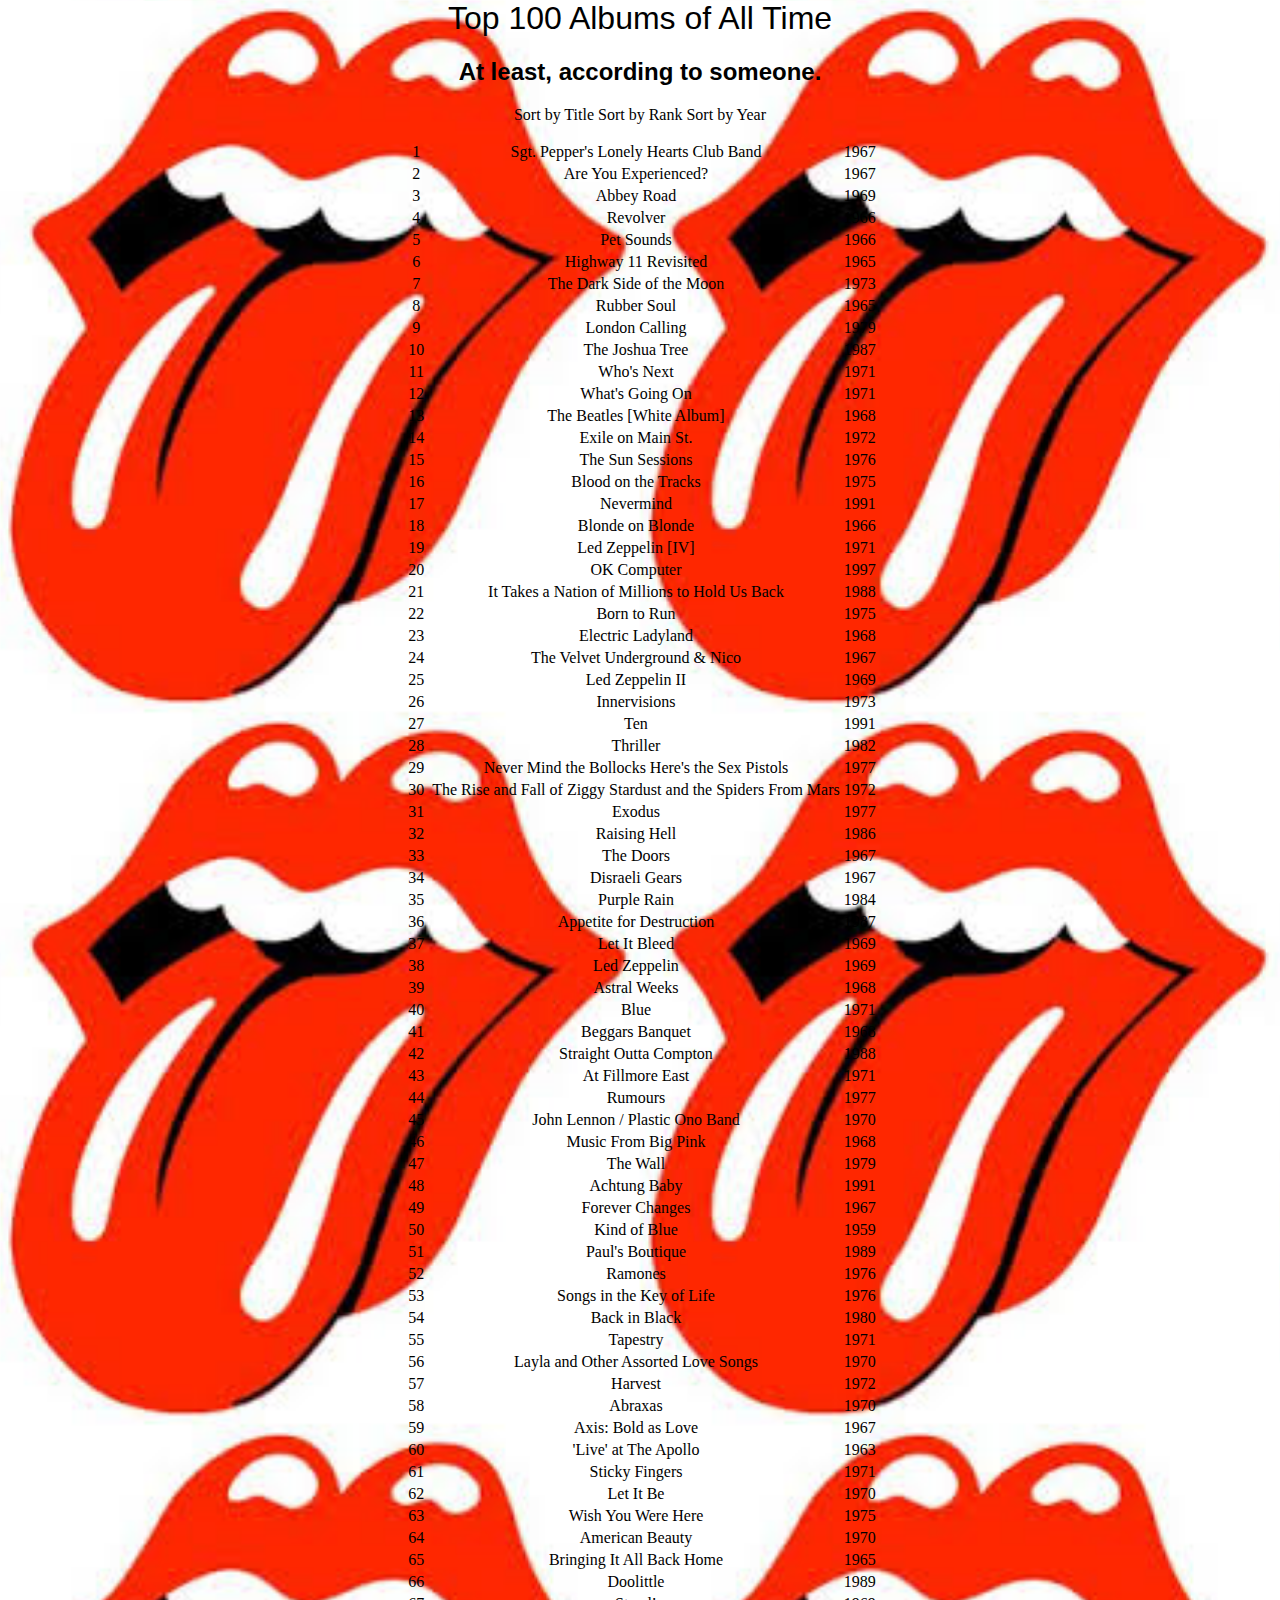
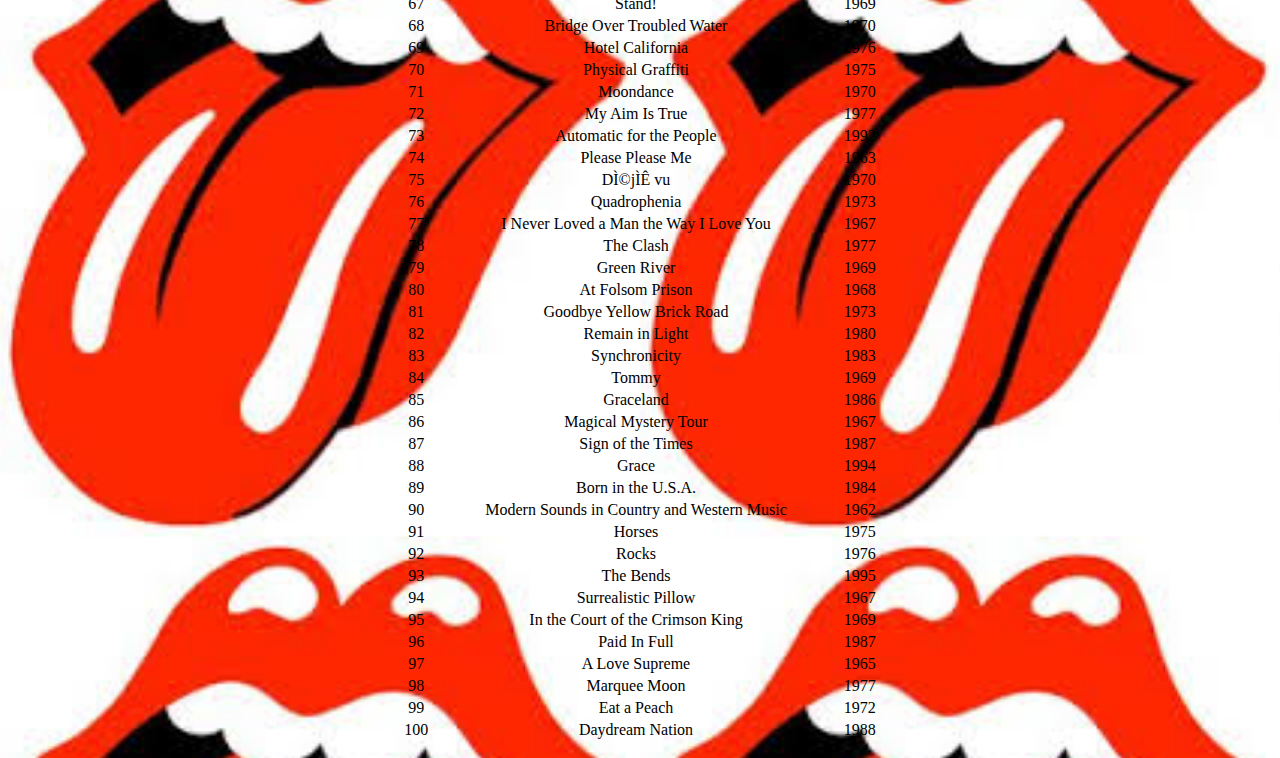
==== project01/byRank.html @ a15ca97d "Initial commit." ====
<head>
	<title>Top 100 Albums of All Time </title>
	<meta name="description" content="A list of the top 10 albums of all time, according to Rolling Stone.">
	<link rel="stylesheet" href="stylesheet.css"></link>
</head>
<body>
  <h1>Top 100 Albums of All Time</h1>
  <h2>At least, according to someone.</h2>
  <a href="byTitle.html" class="button"> Sort by Title</a>
  <a href="byRank.html" class="button"> Sort by Rank</a>
  <a href="byYear.html" class="button"> Sort by Year</a>
 </body>
 <p>
<table>
	<tr>
		<td>1</td>
		<td>Sgt. Pepper's Lonely Hearts Club Band</td>
		<td>1967</td>
	</tr>
	<tr>
		<td>2</td>
		<td>Are You Experienced?</td>
		<td>1967</td>
	</tr>
	<tr>
		<td>3</td>
		<td>Abbey Road</td>
		<td>1969</td>
	</tr>
	<tr>
		<td>4</td>
		<td>Revolver</td>
		<td>1966</td>
	</tr>
	<tr>
		<td>5</td>
		<td>Pet Sounds</td>
		<td>1966</td>
	</tr>
	<tr>
		<td>6</td>
		<td>Highway 11 Revisited</td>
		<td>1965</td>
	</tr>
	<tr>
		<td>7</td>
		<td>The Dark Side of the Moon</td>
		<td>1973</td>
	</tr>
	<tr>
		<td>8</td>
		<td>Rubber Soul</td>
		<td>1965</td>
	</tr>
	<tr>
		<td>9</td>
		<td>London Calling</td>
		<td>1979</td>
	</tr>
	<tr>
		<td>10</td>
		<td>The Joshua Tree</td>
		<td>1987</td>
	</tr>
	<tr>
		<td>11</td>
		<td>Who's Next</td>
		<td>1971</td>
	</tr>
	<tr>
		<td>12</td>
		<td>What's Going On</td>
		<td>1971</td>
	</tr>
	<tr>
		<td>13</td>
		<td>The Beatles [White Album]</td>
		<td>1968</td>
	</tr>
	<tr>
		<td>14</td>
		<td>Exile on Main St.</td>
		<td>1972</td>
	</tr>
	<tr>
		<td>15</td>
		<td>The Sun Sessions</td>
		<td>1976</td>
	</tr>
	<tr>
		<td>16</td>
		<td>Blood on the Tracks</td>
		<td>1975</td>
	</tr>
	<tr>
		<td>17</td>
		<td>Nevermind</td>
		<td>1991</td>
	</tr>
	<tr>
		<td>18</td>
		<td>Blonde on Blonde</td>
		<td>1966</td>
	</tr>
	<tr>
		<td>19</td>
		<td>Led Zeppelin [IV]</td>
		<td>1971</td>
	</tr>
	<tr>
		<td>20</td>
		<td>OK Computer</td>
		<td>1997</td>
	</tr>
	<tr>
		<td>21</td>
		<td>It Takes a Nation of Millions to Hold Us Back</td>
		<td>1988</td>
	</tr>
	<tr>
		<td>22</td>
		<td>Born to Run</td>
		<td>1975</td>
	</tr>
	<tr>
		<td>23</td>
		<td>Electric Ladyland</td>
		<td>1968</td>
	</tr>
	<tr>
		<td>24</td>
		<td>The Velvet Underground &amp; Nico</td>
		<td>1967</td>
	</tr>
	<tr>
		<td>25</td>
		<td>Led Zeppelin II</td>
		<td>1969</td>
	</tr>
	<tr>
		<td>26</td>
		<td>Innervisions</td>
		<td>1973</td>
	</tr>
	<tr>
		<td>27</td>
		<td>Ten</td>
		<td>1991</td>
	</tr>
	<tr>
		<td>28</td>
		<td>Thriller</td>
		<td>1982</td>
	</tr>
	<tr>
		<td>29</td>
		<td>Never Mind the Bollocks Here's the Sex Pistols</td>
		<td>1977</td>
	</tr>
	<tr>
		<td>30</td>
		<td>The Rise and Fall of Ziggy Stardust and the Spiders From Mars</td>
		<td>1972</td>
	</tr>
	<tr>
		<td>31</td>
		<td>Exodus</td>
		<td>1977</td>
	</tr>
	<tr>
		<td>32</td>
		<td>Raising Hell</td>
		<td>1986</td>
	</tr>
	<tr>
		<td>33</td>
		<td>The Doors</td>
		<td>1967</td>
	</tr>
	<tr>
		<td>34</td>
		<td>Disraeli Gears</td>
		<td>1967</td>
	</tr>
	<tr>
		<td>35</td>
		<td>Purple Rain</td>
		<td>1984</td>
	</tr>
	<tr>
		<td>36</td>
		<td>Appetite for Destruction</td>
		<td>1987</td>
	</tr>
	<tr>
		<td>37</td>
		<td>Let It Bleed</td>
		<td>1969</td>
	</tr>
	<tr>
		<td>38</td>
		<td>Led Zeppelin</td>
		<td>1969</td>
	</tr>
	<tr>
		<td>39</td>
		<td>Astral Weeks</td>
		<td>1968</td>
	</tr>
	<tr>
		<td>40</td>
		<td>Blue</td>
		<td>1971</td>
	</tr>
	<tr>
		<td>41</td>
		<td>Beggars Banquet</td>
		<td>1968</td>
	</tr>
	<tr>
		<td>42</td>
		<td>Straight Outta Compton</td>
		<td>1988</td>
	</tr>
	<tr>
		<td>43</td>
		<td>At Fillmore East</td>
		<td>1971</td>
	</tr>
	<tr>
		<td>44</td>
		<td>Rumours</td>
		<td>1977</td>
	</tr>
	<tr>
		<td>45</td>
		<td>John Lennon / Plastic Ono Band</td>
		<td>1970</td>
	</tr>
	<tr>
		<td>46</td>
		<td>Music From Big Pink</td>
		<td>1968</td>
	</tr>
	<tr>
		<td>47</td>
		<td>The Wall</td>
		<td>1979</td>
	</tr>
	<tr>
		<td>48</td>
		<td>Achtung Baby</td>
		<td>1991</td>
	</tr>
	<tr>
		<td>49</td>
		<td>Forever Changes</td>
		<td>1967</td>
	</tr>
	<tr>
		<td>50</td>
		<td>Kind of Blue</td>
		<td>1959</td>
	</tr>
	<tr>
		<td>51</td>
		<td>Paul's Boutique</td>
		<td>1989</td>
	</tr>
	<tr>
		<td>52</td>
		<td>Ramones</td>
		<td>1976</td>
	</tr>
	<tr>
		<td>53</td>
		<td>Songs in the Key of Life</td>
		<td>1976</td>
	</tr>
	<tr>
		<td>54</td>
		<td>Back in Black</td>
		<td>1980</td>
	</tr>
	<tr>
		<td>55</td>
		<td>Tapestry</td>
		<td>1971</td>
	</tr>
	<tr>
		<td>56</td>
		<td>Layla and Other Assorted Love Songs</td>
		<td>1970</td>
	</tr>
	<tr>
		<td>57</td>
		<td>Harvest</td>
		<td>1972</td>
	</tr>
	<tr>
		<td>58</td>
		<td>Abraxas</td>
		<td>1970</td>
	</tr>
	<tr>
		<td>59</td>
		<td>Axis: Bold as Love</td>
		<td>1967</td>
	</tr>
	<tr>
		<td>60</td>
		<td>'Live' at The Apollo</td>
		<td>1963</td>
	</tr>
	<tr>
		<td>61</td>
		<td>Sticky Fingers</td>
		<td>1971</td>
	</tr>
	<tr>
		<td>62</td>
		<td>Let It Be</td>
		<td>1970</td>
	</tr>
	<tr>
		<td>63</td>
		<td>Wish You Were Here</td>
		<td>1975</td>
	</tr>
	<tr>
		<td>64</td>
		<td>American Beauty</td>
		<td>1970</td>
	</tr>
	<tr>
		<td>65</td>
		<td>Bringing It All Back Home</td>
		<td>1965</td>
	</tr>
	<tr>
		<td>66</td>
		<td>Doolittle</td>
		<td>1989</td>
	</tr>
	<tr>
		<td>67</td>
		<td>Stand!</td>
		<td>1969</td>
	</tr>
	<tr>
		<td>68</td>
		<td>Bridge Over Troubled Water</td>
		<td>1970</td>
	</tr>
	<tr>
		<td>69</td>
		<td>Hotel California</td>
		<td>1976</td>
	</tr>
	<tr>
		<td>70</td>
		<td>Physical Graffiti</td>
		<td>1975</td>
	</tr>
	<tr>
		<td>71</td>
		<td>Moondance</td>
		<td>1970</td>
	</tr>
	<tr>
		<td>72</td>
		<td>My Aim Is True</td>
		<td>1977</td>
	</tr>
	<tr>
		<td>73</td>
		<td>Automatic for the People</td>
		<td>1992</td>
	</tr>
	<tr>
		<td>74</td>
		<td>Please Please Me</td>
		<td>1963</td>
	</tr>
	<tr>
		<td>75</td>
		<td>DÌ©jÌÊ vu</td>
		<td>1970</td>
	</tr>
	<tr>
		<td>76</td>
		<td>Quadrophenia</td>
		<td>1973</td>
	</tr>
	<tr>
		<td>77</td>
		<td>I Never Loved a Man the Way I Love You</td>
		<td>1967</td>
	</tr>
	<tr>
		<td>78</td>
		<td>The Clash</td>
		<td>1977</td>
	</tr>
	<tr>
		<td>79</td>
		<td>Green River</td>
		<td>1969</td>
	</tr>
	<tr>
		<td>80</td>
		<td>At Folsom Prison</td>
		<td>1968</td>
	</tr>
	<tr>
		<td>81</td>
		<td>Goodbye Yellow Brick Road</td>
		<td>1973</td>
	</tr>
	<tr>
		<td>82</td>
		<td>Remain in Light</td>
		<td>1980</td>
	</tr>
	<tr>
		<td>83</td>
		<td>Synchronicity</td>
		<td>1983</td>
	</tr>
	<tr>
		<td>84</td>
		<td>Tommy</td>
		<td>1969</td>
	</tr>
	<tr>
		<td>85</td>
		<td>Graceland</td>
		<td>1986</td>
	</tr>
	<tr>
		<td>86</td>
		<td>Magical Mystery Tour</td>
		<td>1967</td>
	</tr>
	<tr>
		<td>87</td>
		<td>Sign of the Times</td>
		<td>1987</td>
	</tr>
	<tr>
		<td>88</td>
		<td>Grace</td>
		<td>1994</td>
	</tr>
	<tr>
		<td>89</td>
		<td>Born in the U.S.A.</td>
		<td>1984</td>
	</tr>
	<tr>
		<td>90</td>
		<td>Modern Sounds in Country and Western Music</td>
		<td>1962</td>
	</tr>
	<tr>
		<td>91</td>
		<td>Horses</td>
		<td>1975</td>
	</tr>
	<tr>
		<td>92</td>
		<td>Rocks</td>
		<td>1976</td>
	</tr>
	<tr>
		<td>93</td>
		<td>The Bends</td>
		<td>1995</td>
	</tr>
	<tr>
		<td>94</td>
		<td>Surrealistic Pillow</td>
		<td>1967</td>
	</tr>
	<tr>
		<td>95</td>
		<td>In the Court of the Crimson King</td>
		<td>1969</td>
	</tr>
	<tr>
		<td>96</td>
		<td>Paid In Full</td>
		<td>1987</td>
	</tr>
	<tr>
		<td>97</td>
		<td>A Love Supreme</td>
		<td>1965</td>
	</tr>
	<tr>
		<td>98</td>
		<td>Marquee Moon</td>
		<td>1977</td>
	</tr>
	<tr>
		<td>99</td>
		<td>Eat a Peach</td>
		<td>1972</td>
	</tr>
	<tr>
		<td>100</td>
		<td>Daydream Nation</td>
		<td>1988</td>
	</tr>
</table>
---- project01/stylesheet.css ----
h1 {
	
 	  	font-family: helvetica;
 	  	font-weight: normal;
 	  	color: black;
 	  	text-align: center;
 	 
 	  }
h2 {
 	  	font-family: sans-serif;
 	  	font-weight: bold;
 	  	color: black;
 	  	text-align: center;

 	  }

body {
	margin: 0 auto;
    background-image: url("images/background.jpg");
    padding: 1 px;
    color: black;
    text-align: center;

    -webkit-background-size: 50%;
        -moz-background-size: 50%;
        -o-background-size: 50%;
        background-size: 50%;

}
tr {
	text-align: center;
}
table{
	margin-left: auto;
	margin-right: auto;

}
a.button {
    -webkit-appearance: button;
    -moz-appearance: button;
    appearance: button;

    text-decoration: none;
    color: initial;
}
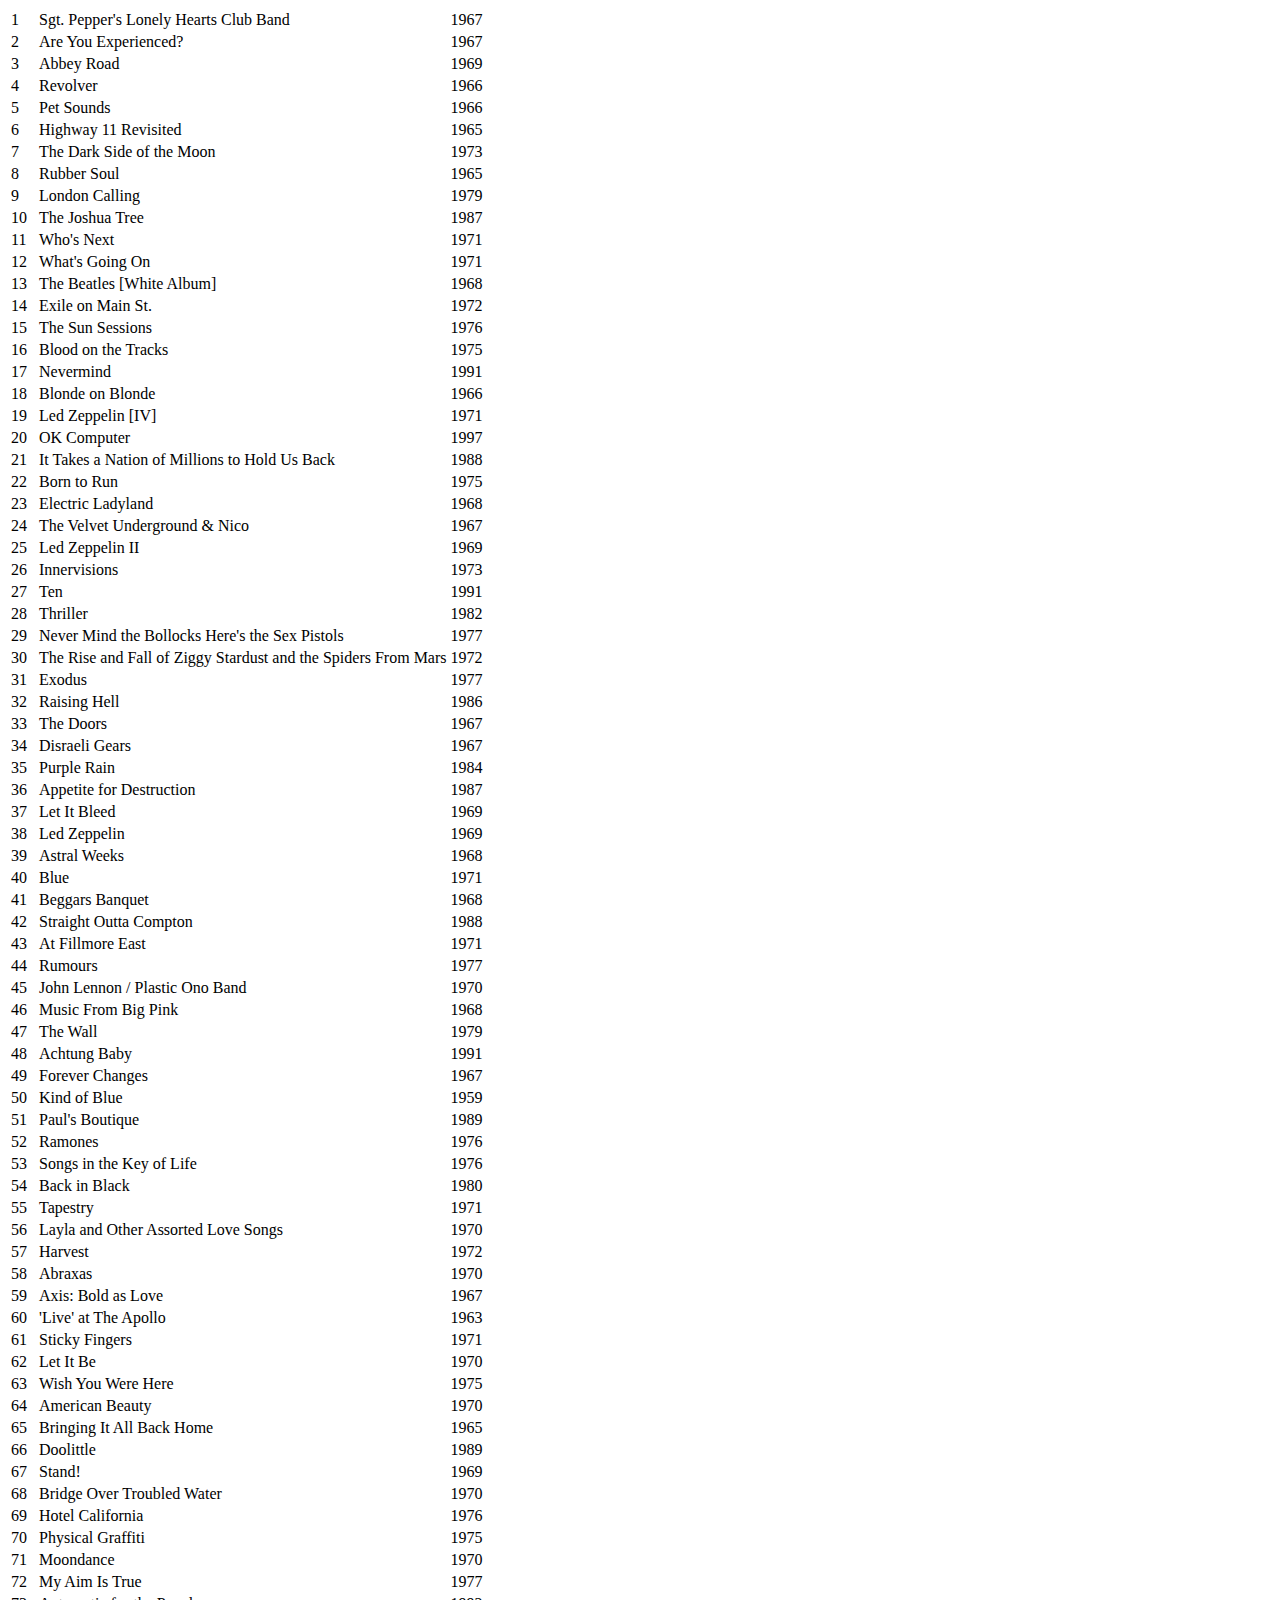
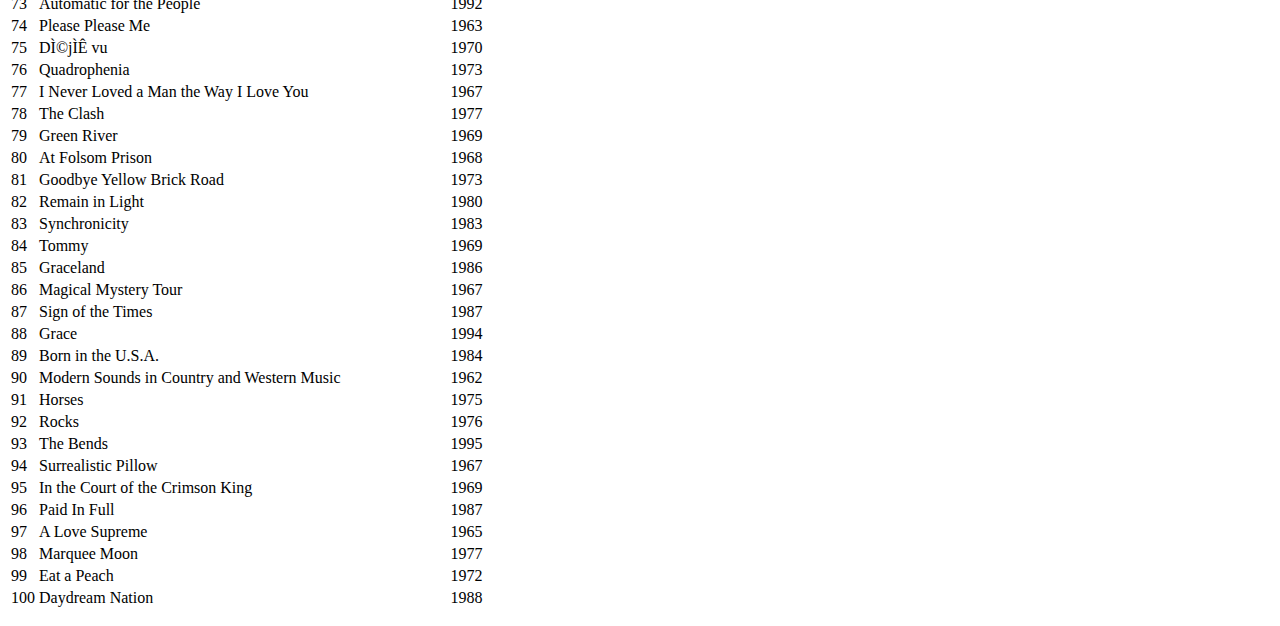
==== commit cf0160c8: "attempted php conversion" ====
--- a/project01/byRank.html
+++ b/project01/byRank.html
@@ -1,15 +1,6 @@
-<head>
-	<title>Top 100 Albums of All Time </title>
-	<meta name="description" content="A list of the top 10 albums of all time, according to Rolling Stone.">
-	<link rel="stylesheet" href="stylesheet.css"></link>
-</head>
-<body>
-  <h1>Top 100 Albums of All Time</h1>
-  <h2>At least, according to someone.</h2>
-  <a href="byTitle.html" class="button"> Sort by Title</a>
-  <a href="byRank.html" class="button"> Sort by Rank</a>
-  <a href="byYear.html" class="button"> Sort by Year</a>
- </body>
+<html>
+<?php include 'newindex.html';?>
+
  <p>
 <table>
 	<tr>
